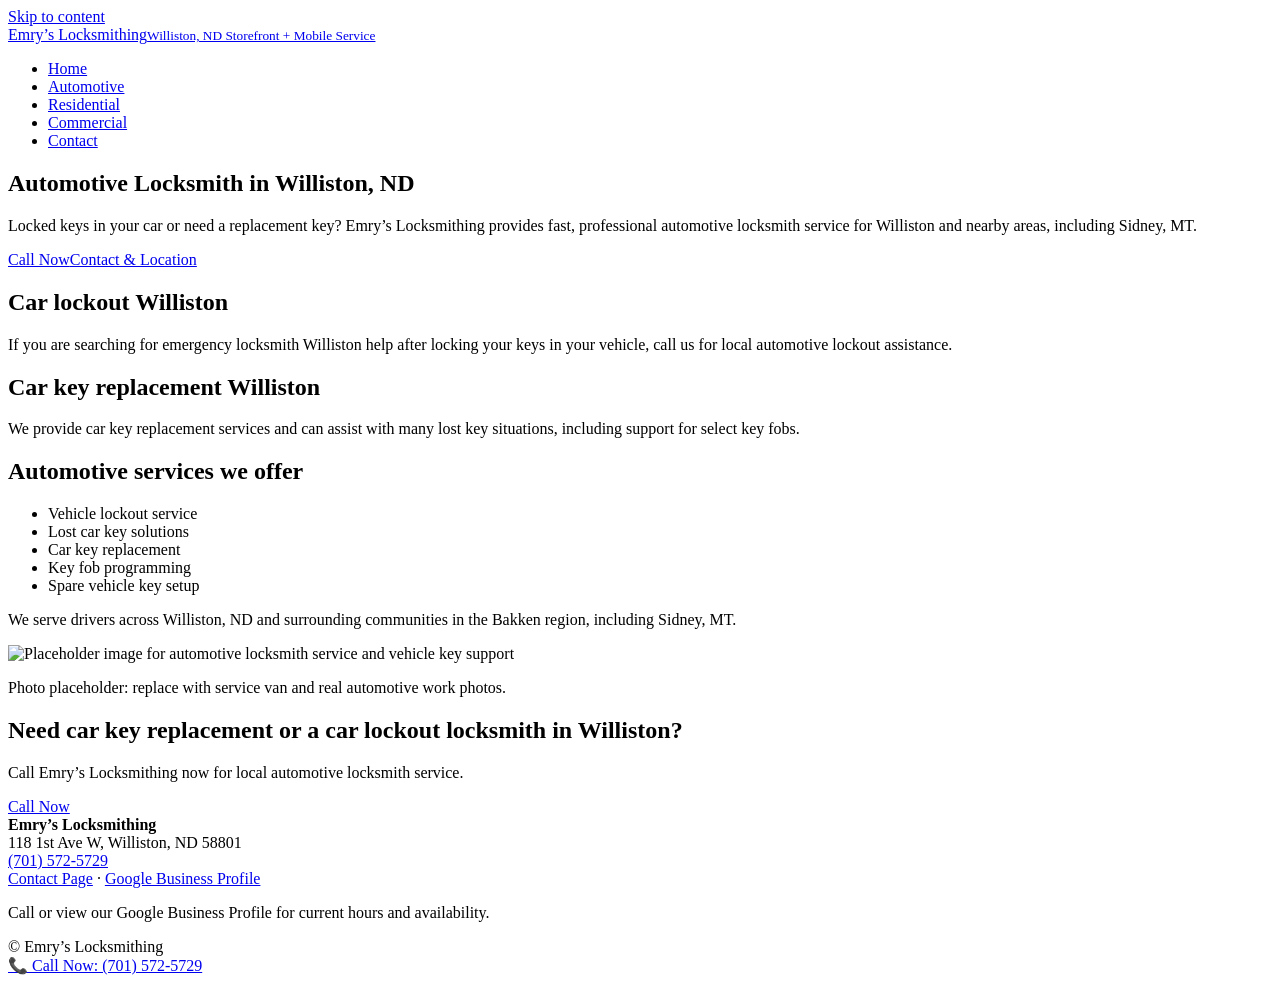
==== automotive-locksmith.html @ 21c446e4 "Rename automotive-locksmith to automotive-locksmith.html" ====
<!DOCTYPE html>
<html lang="en">
  <head>
    <meta charset="UTF-8" />
    <meta name="viewport" content="width=device-width, initial-scale=1" />
    <title>Automotive Locksmith Williston ND | Car Lockout & Car Key Replacement</title>
    <meta
      name="description"
      content="Automotive locksmith in Williston, ND for car lockouts, car key replacement, key fob programming, and lost car keys. Mobile service in Williston and nearby towns including Sidney, MT."
    />
    <link rel="stylesheet" href="styles.css" />
    <script type="application/ld+json">
      {
        "@context": "https://schema.org",
        "@type": "Locksmith",
        "name": "Emry’s Locksmithing",
        "telephone": "+1-701-572-5729",
        "address": {
          "@type": "PostalAddress",
          "streetAddress": "118 1st Ave W",
          "addressLocality": "Williston",
          "addressRegion": "ND",
          "postalCode": "58801",
          "addressCountry": "US"
        },
        "serviceType": ["Car lockout", "Car key replacement", "Key fob programming"],
        "areaServed": ["Williston ND", "Ray ND", "Tioga ND", "Watford City ND", "Stanley ND", "Alexander ND", "Sidney MT"]
      }
    </script>
  </head>
  <body>
    <a class="skip-link" href="#content">Skip to content</a>
    <header class="site-header"><div class="container header-inner"><a class="logo" href="index.html">Emry’s Locksmithing<small>Williston, ND Storefront + Mobile Service</small></a><nav class="main-nav" aria-label="Primary"><ul><li><a href="index.html">Home</a></li><li><a href="automotive-locksmith.html" aria-current="page">Automotive</a></li><li><a href="residential-locksmith.html">Residential</a></li><li><a href="commercial-locksmith.html">Commercial</a></li><li><a href="contact.html">Contact</a></li></ul></nav></div></header>

    <main id="content">
      <section class="hero">
        <div class="container">
          <h1>Automotive Locksmith in Williston, ND</h1>
          <p>
            Locked keys in your car or need a replacement key? Emry’s Locksmithing provides fast, professional automotive locksmith
            service for Williston and nearby areas, including Sidney, MT.
          </p>
          <div class="hero-actions"><a class="btn" href="tel:+17015725729">Call Now</a><a class="btn btn-secondary" href="contact.html">Contact & Location</a></div>
        </div>
      </section>

      <section>
        <div class="container two-col">
          <article class="card">
            <h2>Car lockout Williston</h2>
            <p>
              If you are searching for emergency locksmith Williston help after locking your keys in your vehicle, call us for local
              automotive lockout assistance.
            </p>
          </article>
          <article class="card">
            <h2>Car key replacement Williston</h2>
            <p>
              We provide car key replacement services and can assist with many lost key situations, including support for select key fobs.
            </p>
          </article>
        </div>
      </section>

      <section>
        <div class="container card">
          <h2>Automotive services we offer</h2>
          <ul class="service-list">
            <li>Vehicle lockout service</li>
            <li>Lost car key solutions</li>
            <li>Car key replacement</li>
            <li>Key fob programming</li>
            <li>Spare vehicle key setup</li>
          </ul>
          <p>
            We serve drivers across Williston, ND and surrounding communities in the Bakken region, including Sidney, MT.
          </p>
        </div>
      </section>

      <section>
        <div class="container card">
          <!-- Replace with your own automotive locksmith photos -->
          <img src="https://images.unsplash.com/photo-1520340356584-f9917d1eea6f?auto=format&fit=crop&w=1200&q=80" alt="Placeholder image for automotive locksmith service and vehicle key support" loading="lazy" />
          <p class="note">Photo placeholder: replace with service van and real automotive work photos.</p>
        </div>
      </section>

      <section>
        <div class="container cta-band">
          <h2>Need car key replacement or a car lockout locksmith in Williston?</h2>
          <p>Call Emry’s Locksmithing now for local automotive locksmith service.</p>
          <a class="btn btn-secondary" href="tel:+17015725729">Call Now</a>
        </div>
      </section>
    </main>

    <footer class="site-footer"><div class="container footer-grid"><div><strong>Emry’s Locksmithing</strong><br />118 1st Ave W, Williston, ND 58801<br /><a href="tel:+17015725729">(701) 572-5729</a></div><div><a href="contact.html">Contact Page</a> · <a data-gbp-link href="#">Google Business Profile</a><p class="note">Call or view our Google Business Profile for current hours and availability.</p></div><div>© <span id="year"></span> Emry’s Locksmithing</div></div></footer>
    <div class="mobile-callbar"><a href="tel:+17015725729">📞 Call Now: (701) 572-5729</a></div>
    <script src="script.js"></script>
  </body>
</html>
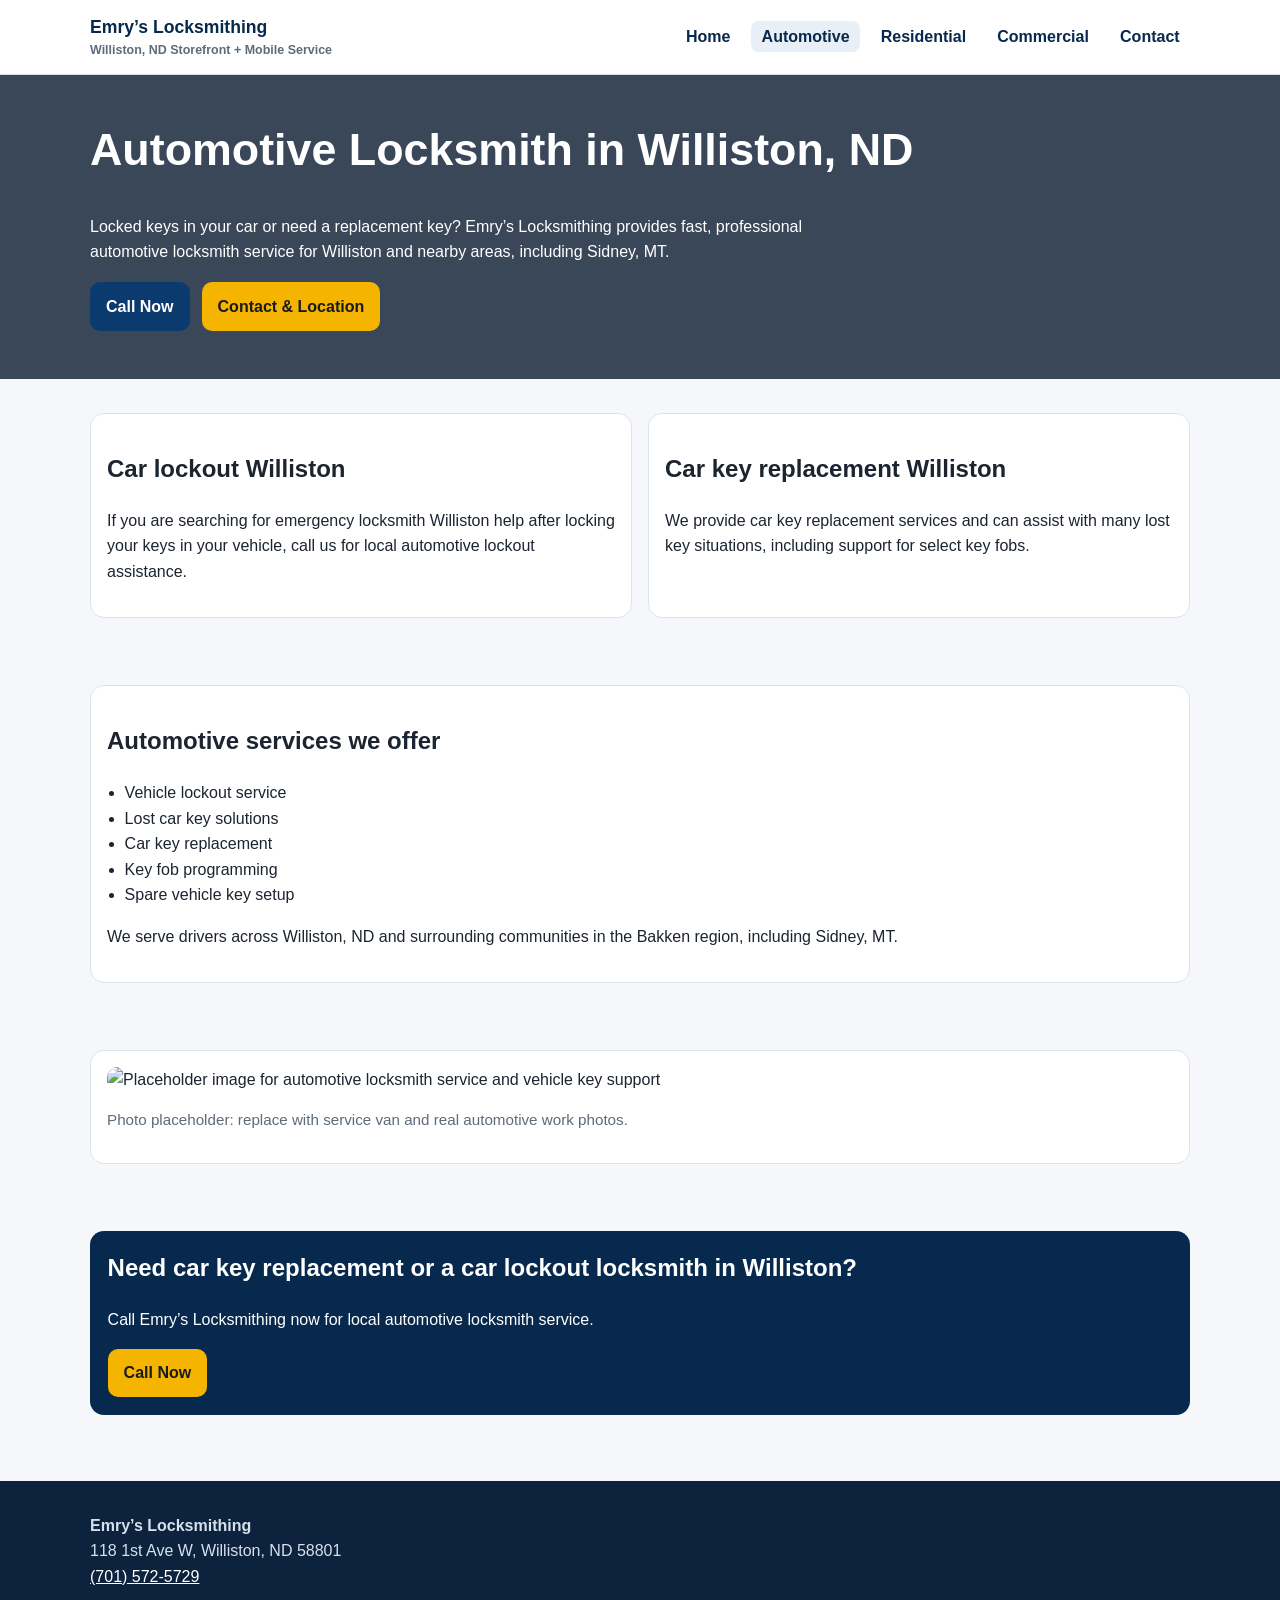
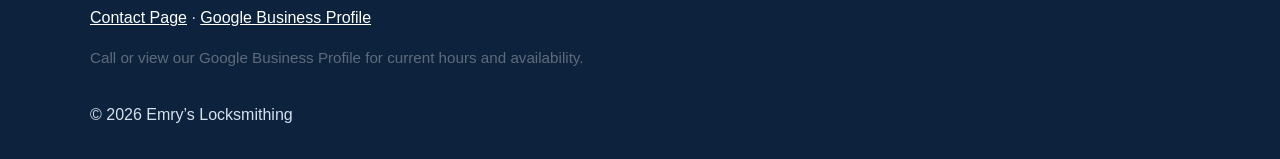
==== commit b0622cab: "Update automotive-locksmith.html" ====
--- a/automotive-locksmith.html
+++ b/automotive-locksmith.html
@@ -80,7 +80,7 @@
 
       <section>
         <div class="container card">
-          <!-- Replace with your own automotive locksmith photos -->
+          <!-- Automotive  -->
           <img src="https://images.unsplash.com/photo-1520340356584-f9917d1eea6f?auto=format&fit=crop&w=1200&q=80" alt="Placeholder image for automotive locksmith service and vehicle key support" loading="lazy" />
           <p class="note">Photo placeholder: replace with service van and real automotive work photos.</p>
         </div>
--- a/styles.css
+++ b/styles.css
@@ -0,0 +1,256 @@
+/*
+  Emry's Locksmithing site styles
+  Edit brand colors and typography below as needed.
+*/
+:root {
+  --primary: #0b3a6e;
+  --primary-dark: #07294d;
+  --accent: #f4b400;
+  --text: #1b2430;
+  --muted: #5e6b7a;
+  --bg: #f5f7fa;
+  --white: #ffffff;
+  --max-width: 1100px;
+  --radius: 14px;
+}
+
+* { box-sizing: border-box; }
+
+html, body { margin: 0; padding: 0; }
+
+body {
+  font-family: "Segoe UI", Roboto, Arial, sans-serif;
+  color: var(--text);
+  background: var(--bg);
+  line-height: 1.6;
+}
+
+a { color: var(--primary); }
+
+img {
+  max-width: 100%;
+  display: block;
+  border-radius: 10px;
+}
+
+.container {
+  width: min(100% - 2rem, var(--max-width));
+  margin-inline: auto;
+}
+
+.skip-link {
+  position: absolute;
+  left: -9999px;
+}
+
+.skip-link:focus {
+  left: 0;
+  top: 0;
+  background: #000;
+  color: #fff;
+  padding: 0.5rem;
+  z-index: 999;
+}
+
+.site-header {
+  background: var(--white);
+  border-bottom: 1px solid #d8dde3;
+  position: sticky;
+  top: 0;
+  z-index: 100;
+}
+
+.header-inner {
+  display: flex;
+  align-items: center;
+  justify-content: space-between;
+  gap: 1rem;
+  padding: 0.8rem 0;
+}
+
+.logo {
+  text-decoration: none;
+  color: var(--primary-dark);
+  font-weight: 800;
+  font-size: 1.1rem;
+}
+
+.logo small {
+  display: block;
+  font-size: 0.78rem;
+  color: var(--muted);
+  font-weight: 600;
+}
+
+.main-nav ul {
+  display: flex;
+  gap: 0.65rem;
+  list-style: none;
+  padding: 0;
+  margin: 0;
+  flex-wrap: wrap;
+  justify-content: flex-end;
+}
+
+.main-nav a {
+  text-decoration: none;
+  padding: 0.45rem 0.65rem;
+  border-radius: 8px;
+  font-weight: 600;
+  color: var(--primary-dark);
+}
+
+.main-nav a[aria-current="page"],
+.main-nav a:hover {
+  background: #e8eff7;
+}
+
+.btn {
+  display: inline-block;
+  text-decoration: none;
+  background: var(--primary);
+  color: #fff;
+  font-weight: 700;
+  padding: 0.72rem 1rem;
+  border-radius: 10px;
+  border: 0;
+}
+
+.btn:hover { background: var(--primary-dark); }
+
+.btn-secondary {
+  background: var(--accent);
+  color: #1a1a1a;
+}
+
+.hero {
+  padding: 3rem 0;
+  color: #fff;
+  background: linear-gradient(rgba(5, 22, 42, 0.78), rgba(5, 22, 42, 0.78)),
+    url("https://images.unsplash.com/photo-1582139329536-e7284fece509?auto=format&fit=crop&w=1600&q=80") center/cover no-repeat;
+}
+
+.hero h1 {
+  margin-top: 0;
+  font-size: clamp(1.7rem, 4.7vw, 2.8rem);
+  line-height: 1.2;
+}
+
+.hero p {
+  max-width: 720px;
+  margin-bottom: 1.1rem;
+}
+
+.hero-actions {
+  display: flex;
+  flex-wrap: wrap;
+  gap: 0.75rem;
+}
+
+main section {
+  padding: 2.1rem 0;
+}
+
+.card-grid {
+  display: grid;
+  gap: 1rem;
+}
+
+.card {
+  background: #fff;
+  border: 1px solid #dde3ea;
+  border-radius: var(--radius);
+  padding: 1rem;
+}
+
+.card h3 { margin-top: 0; }
+
+.service-list,
+.area-list,
+.faq-list {
+  padding-left: 1.1rem;
+}
+
+.cta-band {
+  background: var(--primary-dark);
+  color: #fff;
+  border-radius: var(--radius);
+  padding: 1.1rem;
+}
+
+.cta-band h2,
+.cta-band p { margin-top: 0; }
+
+.two-col {
+  display: grid;
+  gap: 1rem;
+}
+
+.testimonial {
+  font-style: italic;
+  color: #334155;
+}
+
+.contact-box {
+  background: #fff;
+  border: 1px solid #dde3ea;
+  border-radius: var(--radius);
+  padding: 1rem;
+}
+
+form {
+  display: grid;
+  gap: 0.8rem;
+}
+
+input,
+textarea {
+  width: 100%;
+  padding: 0.7rem;
+  border-radius: 8px;
+  border: 1px solid #c6d0db;
+  font: inherit;
+}
+
+.site-footer {
+  background: #0d223c;
+  color: #d6e1ee;
+  padding: 2rem 0 5rem;
+  margin-top: 2rem;
+}
+
+.site-footer a { color: #fff; }
+
+.footer-grid {
+  display: grid;
+  gap: 1rem;
+}
+
+.mobile-callbar {
+  position: fixed;
+  left: 0;
+  right: 0;
+  bottom: 0;
+  background: #0b3a6e;
+  padding: 0.6rem 1rem calc(0.6rem + env(safe-area-inset-bottom));
+  text-align: center;
+  z-index: 120;
+}
+
+.mobile-callbar a {
+  color: #fff;
+  text-decoration: none;
+  font-weight: 800;
+}
+
+.note {
+  color: var(--muted);
+  font-size: 0.95rem;
+}
+
+@media (min-width: 760px) {
+  .card-grid { grid-template-columns: repeat(3, 1fr); }
+  .two-col { grid-template-columns: 1fr 1fr; }
+  .mobile-callbar { display: none; }
+  .site-footer { padding-bottom: 2rem; }
+}
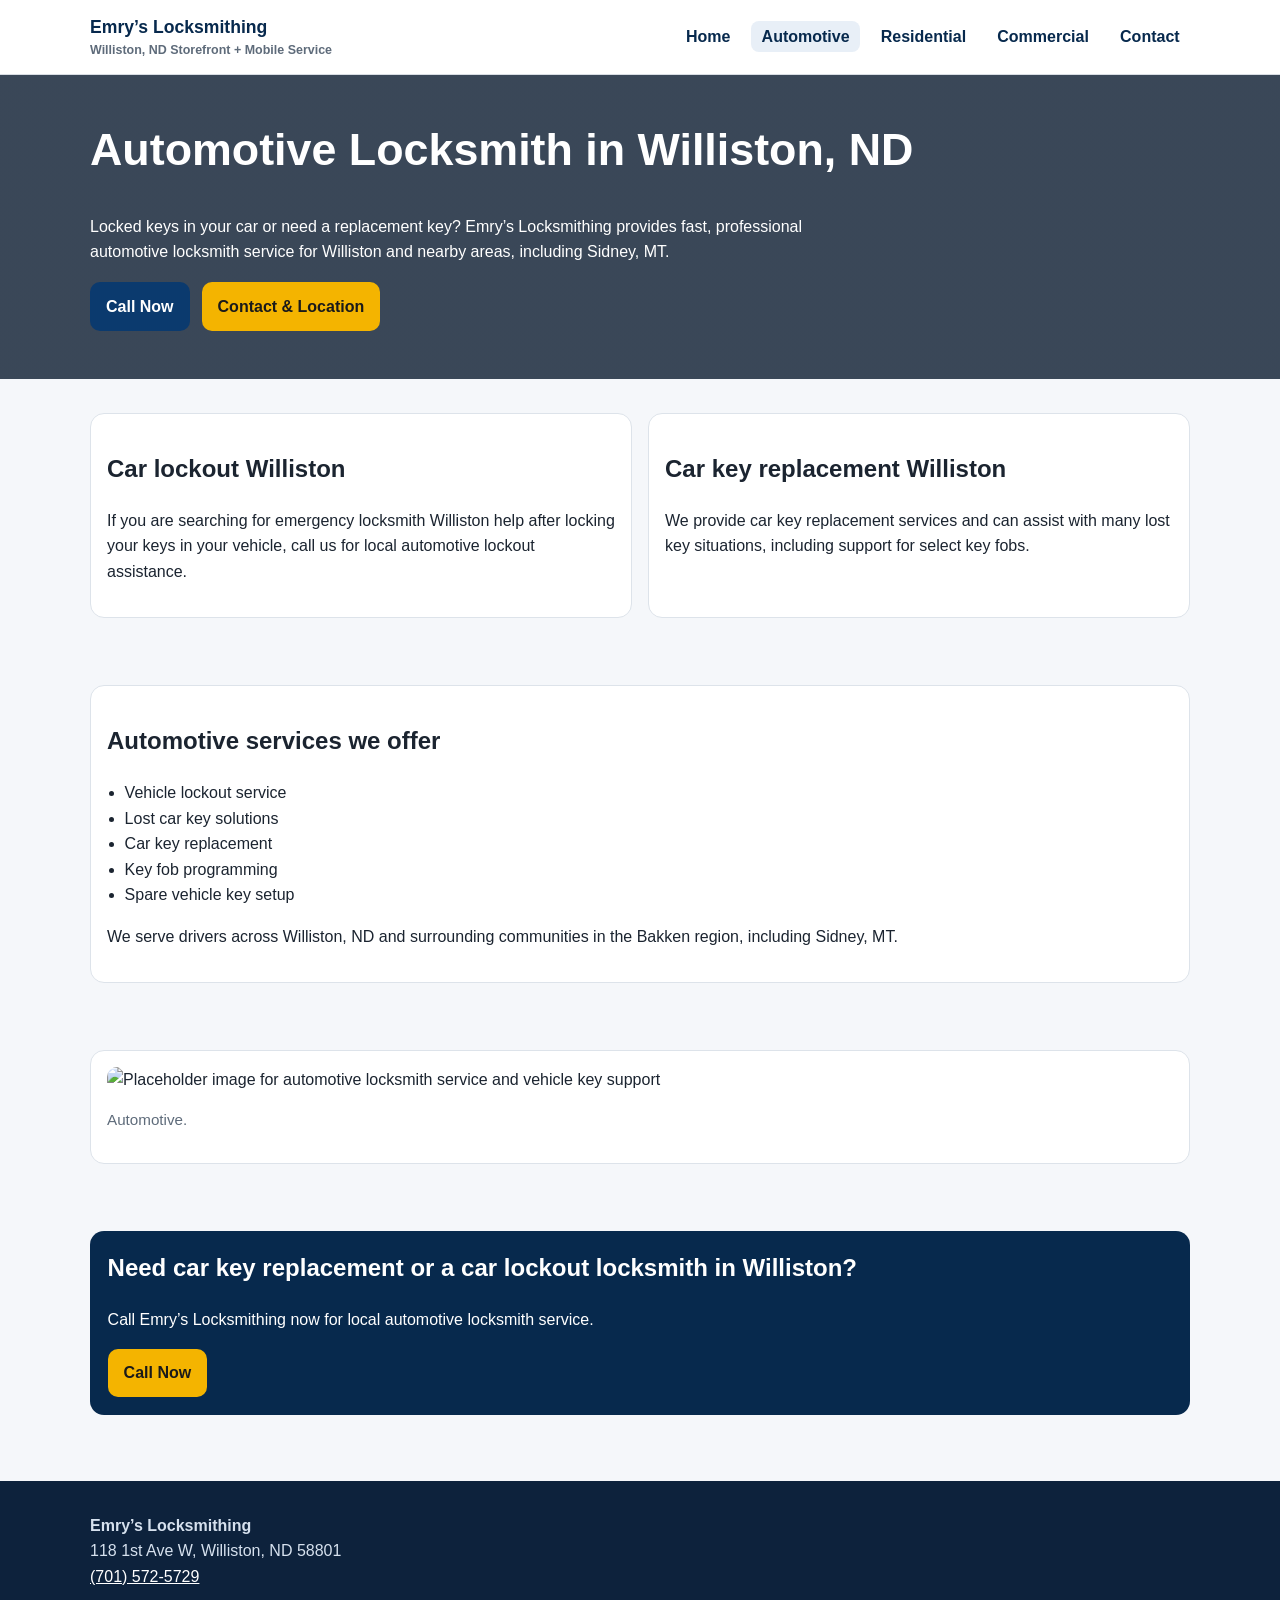
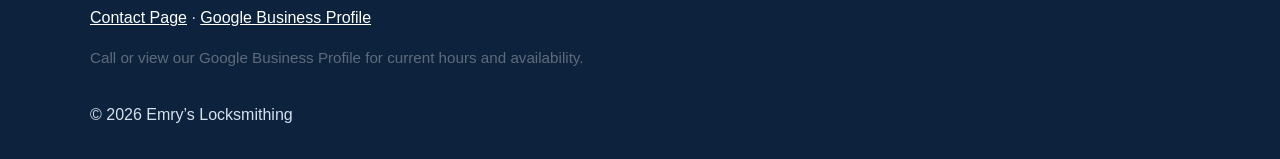
==== commit 9441e0bc: "Update automotive-locksmith.html" ====
--- a/automotive-locksmith.html
+++ b/automotive-locksmith.html
@@ -82,7 +82,7 @@
         <div class="container card">
           <!-- Automotive  -->
           <img src="https://images.unsplash.com/photo-1520340356584-f9917d1eea6f?auto=format&fit=crop&w=1200&q=80" alt="Placeholder image for automotive locksmith service and vehicle key support" loading="lazy" />
-          <p class="note">Photo placeholder: replace with service van and real automotive work photos.</p>
+          <p class="note">Automotive.</p>
         </div>
       </section>
 
